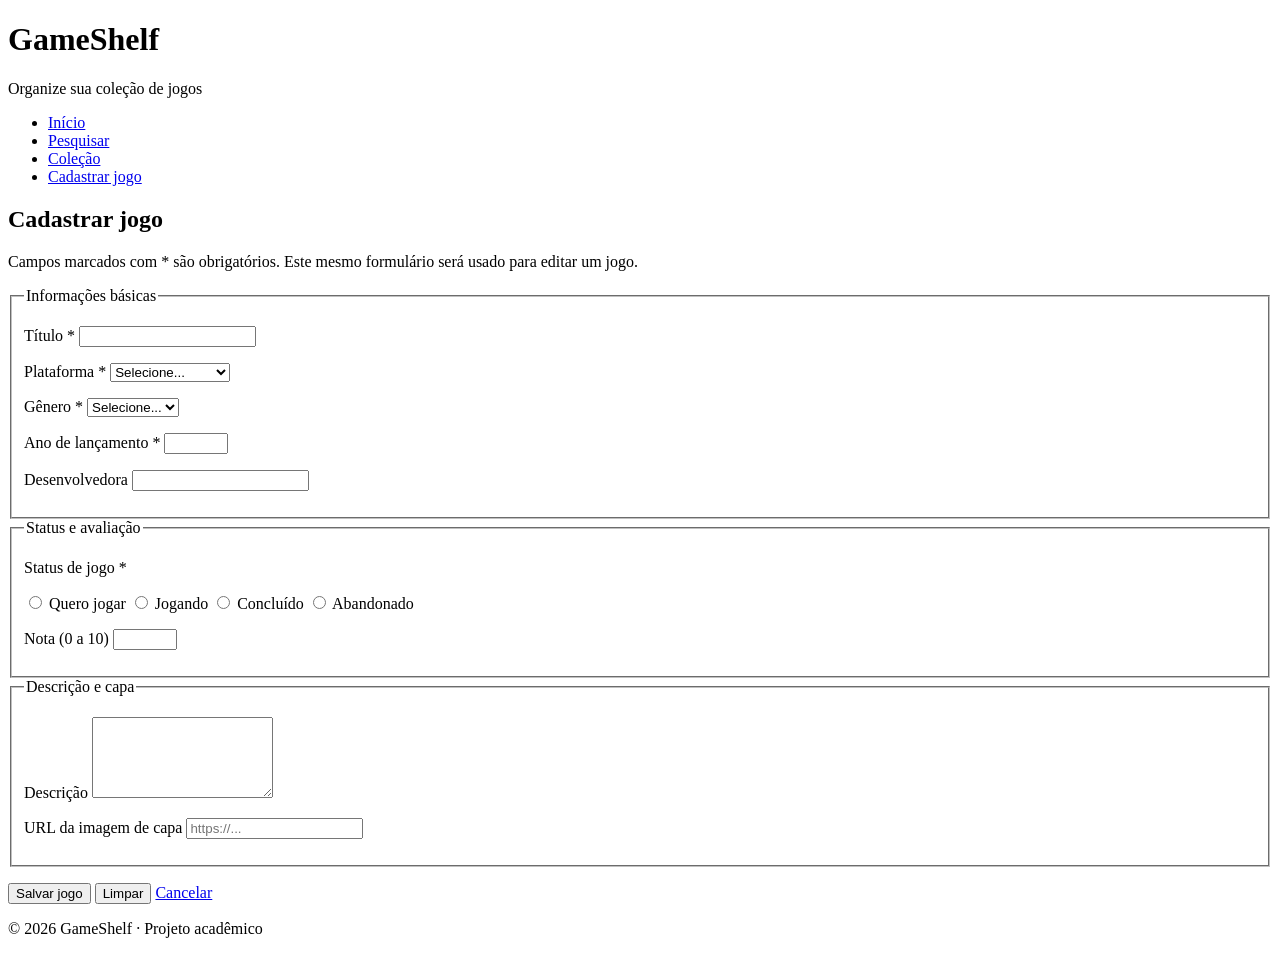
==== pages/cadastro.html @ 1754ef8c "feat: adiciona formulário de cadastro de jogos" ====
<!DOCTYPE html>
<html lang="pt-BR">
<head>
  <meta charset="UTF-8">
  <meta name="viewport" content="width=device-width, initial-scale=1.0">
  <title>GameShelf | Cadastrar jogo</title>
  <link rel="stylesheet" href="../assets/css/style.css">
  <script src="../assets/js/script.js" defer></script>
</head>
<body>

  <header>
    <h1>GameShelf</h1>
    <p>Organize sua coleção de jogos</p>

    <nav aria-label="Navegação principal">
      <ul>
        <li><a href="../index.html">Início</a></li>
        <li><a href="../index.html#pesquisa">Pesquisar</a></li>
        <li><a href="../index.html#colecao">Coleção</a></li>
        <li><a href="cadastro.html">Cadastrar jogo</a></li>
      </ul>
    </nav>
  </header>

  <main>
    <section aria-labelledby="titulo-cadastro">
      <h2 id="titulo-cadastro">Cadastrar jogo</h2>
      <p>Campos marcados com * são obrigatórios. Este mesmo formulário será usado para editar um jogo.</p>

      <form action="#" method="post">

        <fieldset>
          <legend>Informações básicas</legend>

          <p>
            <label for="titulo">Título *</label>
            <input type="text" id="titulo" name="titulo" required maxlength="100">
          </p>

          <p>
            <label for="plataforma">Plataforma *</label>
            <select id="plataforma" name="plataforma" required>
              <option value="">Selecione...</option>
              <option value="pc">PC</option>
              <option value="ps5">PlayStation 5</option>
              <option value="xbox">Xbox Series X/S</option>
              <option value="switch">Nintendo Switch</option>
            </select>
          </p>

          <p>
            <label for="genero">Gênero *</label>
            <select id="genero" name="genero" required>
              <option value="">Selecione...</option>
              <option value="acao">Ação</option>
              <option value="aventura">Aventura</option>
              <option value="rpg">RPG</option>
              <option value="estrategia">Estratégia</option>
              <option value="plataforma">Plataforma</option>
            </select>
          </p>

          <p>
            <label for="ano">Ano de lançamento *</label>
            <input type="number" id="ano" name="ano" min="1970" max="2100" required>
          </p>

          <p>
            <label for="desenvolvedora">Desenvolvedora</label>
            <input type="text" id="desenvolvedora" name="desenvolvedora" maxlength="100">
          </p>
        </fieldset>

        <fieldset>
          <legend>Status e avaliação</legend>

          <p>Status de jogo *</p>
          <p>
            <input type="radio" id="status-quero" name="status" value="quero-jogar" required>
            <label for="status-quero">Quero jogar</label>

            <input type="radio" id="status-jogando" name="status" value="jogando">
            <label for="status-jogando">Jogando</label>

            <input type="radio" id="status-concluido" name="status" value="concluido">
            <label for="status-concluido">Concluído</label>

            <input type="radio" id="status-abandonado" name="status" value="abandonado">
            <label for="status-abandonado">Abandonado</label>
          </p>

          <p>
            <label for="nota">Nota (0 a 10)</label>
            <input type="number" id="nota" name="nota" min="0" max="10" step="0.5">
          </p>
        </fieldset>

        <fieldset>
          <legend>Descrição e capa</legend>

          <p>
            <label for="descricao">Descrição</label>
            <textarea id="descricao" name="descricao" rows="5" maxlength="500"></textarea>
          </p>

          <p>
            <label for="capa">URL da imagem de capa</label>
            <input type="url" id="capa" name="capa" placeholder="https://...">
          </p>
        </fieldset>

        <p>
          <button type="submit">Salvar jogo</button>
          <button type="reset">Limpar</button>
          <a href="../index.html">Cancelar</a>
        </p>
      </form>
    </section>
  </main>

  <footer>
    <p>&copy; 2026 GameShelf · Projeto acadêmico</p>
  </footer>

</body>
</html>
---- assets/css/style.css ----
/* Estilos serão desenvolvidos nas próximas etapas */
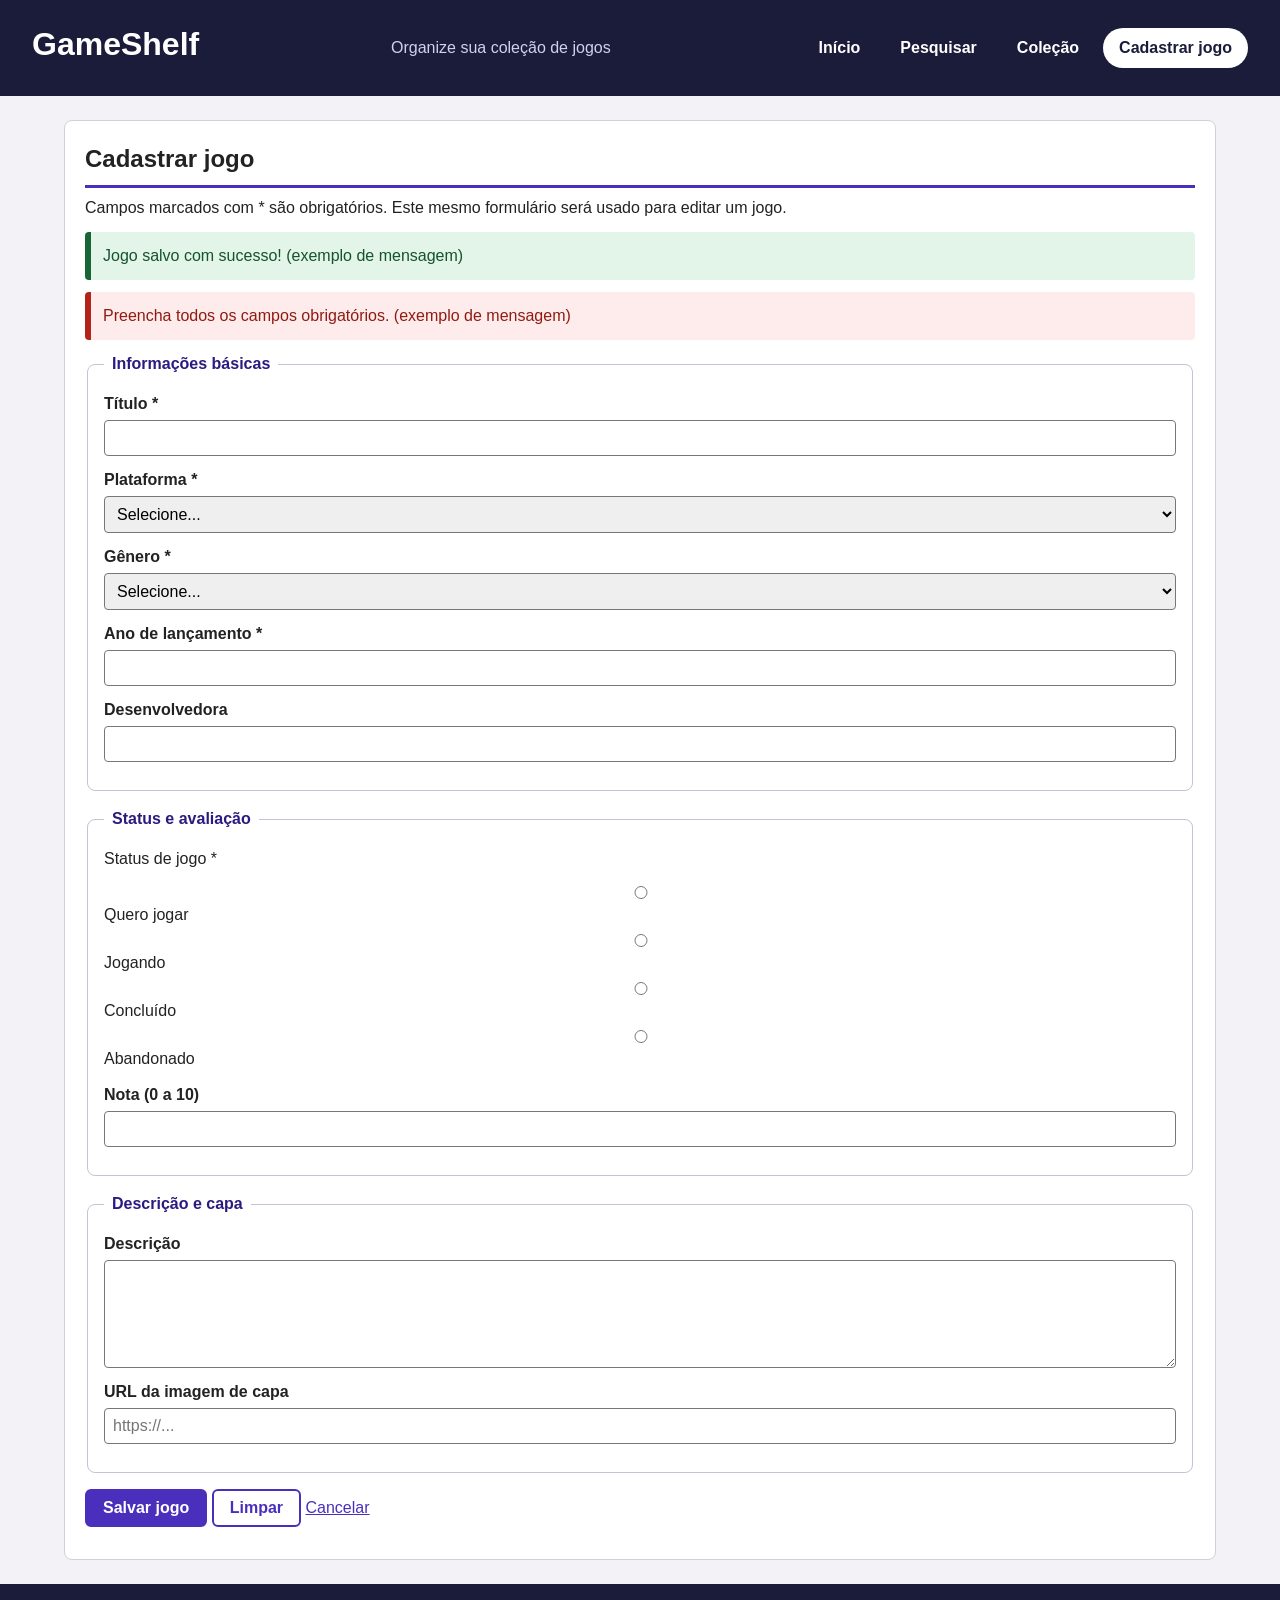
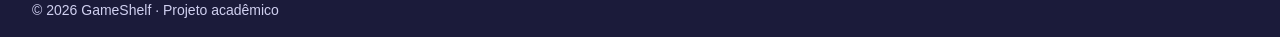
==== commit 6e4f4ab2: "style: estiliza formulários, listagem e detalhes" ====
--- a/pages/cadastro.html
+++ b/pages/cadastro.html
@@ -3,6 +3,7 @@
 <head>
   <meta charset="UTF-8">
   <meta name="viewport" content="width=device-width, initial-scale=1.0">
+  <meta name="description" content="Cadastre um novo jogo na sua coleção do GameShelf.">
   <title>GameShelf | Cadastrar jogo</title>
   <link rel="stylesheet" href="../assets/css/style.css">
   <script src="../assets/js/script.js" defer></script>
@@ -18,7 +19,7 @@
         <li><a href="../index.html">Início</a></li>
         <li><a href="../index.html#pesquisa">Pesquisar</a></li>
         <li><a href="../index.html#colecao">Coleção</a></li>
-        <li><a href="cadastro.html">Cadastrar jogo</a></li>
+        <li><a href="cadastro.html" aria-current="page">Cadastrar jogo</a></li>
       </ul>
     </nav>
   </header>
@@ -27,6 +28,8 @@
     <section aria-labelledby="titulo-cadastro">
       <h2 id="titulo-cadastro">Cadastrar jogo</h2>
       <p>Campos marcados com * são obrigatórios. Este mesmo formulário será usado para editar um jogo.</p>
+      <p class="mensagem sucesso">Jogo salvo com sucesso! (exemplo de mensagem)</p>
+      <p class="mensagem erro">Preencha todos os campos obrigatórios. (exemplo de mensagem)</p>
 
       <form action="#" method="post">
 
--- a/assets/css/style.css
+++ b/assets/css/style.css
@@ -1 +1,379 @@
-/* Estilos serão desenvolvidos nas próximas etapas */+* {
+  box-sizing: border-box;
+}
+
+body {
+  margin: 0;
+  font-family: Arial, Helvetica, sans-serif;
+  font-size: 16px;
+  line-height: 1.5;
+  color: #222222;
+  background-color: #f2f2f7;
+}
+
+h1, h2, h3 {
+  margin: 0 0 8px;
+}
+
+p {
+  margin: 0 0 12px;
+}
+
+img {
+  max-width: 100%;
+}
+
+a {
+  color: #4a2fbd;
+}
+
+a:hover {
+  color: #2d1a80;
+}
+
+a:focus,
+button:focus,
+input:focus,
+select:focus,
+textarea:focus {
+  outline: 3px solid #1d4ed8;
+  outline-offset: 2px;
+}
+
+body > header {
+  display: flex;
+  justify-content: space-between;
+  align-items: center;
+  flex-wrap: wrap;
+  gap: 16px;
+  padding: 20px 32px;
+  color: #ffffff;
+  background-color: #1b1b3a;
+}
+
+body > header p {
+  margin: 0;
+  color: #d0d0f0;
+}
+
+nav ul {
+  display: flex;
+  flex-wrap: wrap;
+  gap: 8px;
+  margin: 0;
+  padding: 0;
+  list-style: none;
+}
+
+nav a {
+  display: block;
+  padding: 8px 16px;
+  color: #ffffff;
+  font-weight: bold;
+  text-decoration: none;
+  border-radius: 20px;
+}
+
+nav a:hover {
+  background-color: #4a2fbd;
+  color: #ffffff;
+}
+
+nav a[aria-current="page"] {
+  background-color: #ffffff;
+  color: #1b1b3a;
+}
+
+main {
+  max-width: 1200px;
+  margin: 0 auto;
+  padding: 24px;
+}
+
+main section,
+main aside {
+  padding: 20px;
+  background-color: #ffffff;
+  border: 1px solid #d0d0dd;
+  border-radius: 8px;
+}
+
+main h2 {
+  padding-bottom: 8px;
+  border-bottom: 3px solid #4a2fbd;
+}
+
+body > footer {
+  display: flex;
+  justify-content: space-between;
+  flex-wrap: wrap;
+  gap: 8px;
+  padding: 16px 32px;
+  font-size: 14px;
+  color: #d0d0f0;
+  background-color: #1b1b3a;
+}
+
+body > footer p {
+  margin: 0;
+}
+
+body > footer a {
+  color: #ffffff;
+}
+
+form {
+  display: flex;
+  flex-direction: column;
+  gap: 16px;
+}
+
+fieldset {
+  padding: 16px;
+  border: 1px solid #c4c4d4;
+  border-radius: 8px;
+}
+
+legend {
+  padding: 0 8px;
+  font-weight: bold;
+  color: #2d1a80;
+}
+
+fieldset p {
+  display: flex;
+  flex-direction: column;
+  gap: 4px;
+}
+
+label {
+  display: block;
+  font-weight: bold;
+}
+
+input[type="radio"] + label {
+  display: inline;
+  margin-right: 12px;
+  font-weight: normal;
+}
+
+input[type="text"],
+input[type="search"],
+input[type="number"],
+input[type="url"],
+select,
+textarea {
+  width: 100%;
+  padding: 8px;
+  font-size: 16px;
+  font-family: inherit;
+  border: 1px solid #777777;
+  border-radius: 4px;
+}
+
+textarea {
+  resize: vertical;
+}
+
+input:hover,
+select:hover,
+textarea:hover {
+  border-color: #4a2fbd;
+}
+
+input:focus,
+select:focus,
+textarea:focus {
+  border-color: #4a2fbd;
+  background-color: #f6f4ff;
+}
+
+button {
+  padding: 8px 16px;
+  font-size: 16px;
+  font-weight: bold;
+  color: #4a2fbd;
+  background-color: #ffffff;
+  border: 2px solid #4a2fbd;
+  border-radius: 6px;
+  cursor: pointer;
+}
+
+button:hover {
+  color: #ffffff;
+  background-color: #4a2fbd;
+}
+
+button[type="submit"] {
+  color: #ffffff;
+  background-color: #4a2fbd;
+}
+
+button[type="submit"]:hover {
+  background-color: #2d1a80;
+  border-color: #2d1a80;
+}
+
+.mensagem {
+  padding: 12px;
+  border-left: 6px solid;
+  border-radius: 4px;
+}
+
+.sucesso {
+  color: #14532d;
+  background-color: #e3f4e8;
+  border-color: #166534;
+}
+
+.erro {
+  color: #8f1b12;
+  background-color: #fdeceb;
+  border-color: #b42318;
+}
+
+.info {
+  color: #1e3a8a;
+  background-color: #e8efff;
+  border-color: #2f55c4;
+}
+
+.layout-colecao {
+  display: grid;
+  grid-template-columns: 270px 1fr;
+  grid-template-areas:
+    "pesquisa colecao"
+    "pesquisa detalhes";
+  gap: 24px;
+  align-items: start;
+}
+
+#pesquisa { grid-area: pesquisa; }
+#colecao  { grid-area: colecao; }
+#detalhes { grid-area: detalhes; }
+
+table {
+  width: 100%;
+  border-collapse: collapse;
+}
+
+caption {
+  padding-bottom: 8px;
+  text-align: left;
+  font-weight: bold;
+}
+
+th, td {
+  padding: 10px;
+  text-align: left;
+  border-bottom: 1px solid #d0d0dd;
+}
+
+thead th {
+  color: #ffffff;
+  background-color: #1b1b3a;
+}
+
+tbody tr:nth-child(even) {
+  background-color: #f7f7fc;
+}
+
+tbody tr:hover {
+  background-color: #ebe8fa;
+}
+
+td img {
+  width: 60px;
+  border-radius: 4px;
+}
+
+td a,
+td button,
+#detalhes footer a,
+#detalhes footer button {
+  display: inline-block;
+  margin: 2px;
+  padding: 6px 10px;
+  font-size: 14px;
+  font-weight: bold;
+  text-decoration: none;
+  color: #4a2fbd;
+  background-color: #ffffff;
+  border: 2px solid #4a2fbd;
+  border-radius: 6px;
+}
+
+td a:hover,
+#detalhes footer a:hover {
+  color: #ffffff;
+  background-color: #4a2fbd;
+}
+
+td button,
+#detalhes footer button {
+  color: #b42318;
+  border-color: #b42318;
+}
+
+td button:hover,
+#detalhes footer button:hover {
+  color: #ffffff;
+  background-color: #b42318;
+}
+
+#detalhes {
+  border-top: 4px solid #4a2fbd;
+}
+
+#detalhes article {
+  display: grid;
+  grid-template-columns: 200px 1fr;
+  gap: 16px 24px;
+  align-items: start;
+}
+
+#detalhes article > header,
+#detalhes article > footer {
+  grid-column: 1 / 3;
+}
+
+#detalhes article > header {
+  padding-bottom: 8px;
+  border-bottom: 1px solid #d0d0dd;
+}
+
+#detalhes article > header p {
+  margin: 0;
+  color: #555555;
+}
+
+#detalhes figure {
+  margin: 0;
+}
+
+#detalhes figure img {
+  width: 100%;
+  border-radius: 8px;
+}
+
+#detalhes figcaption {
+  font-size: 14px;
+  text-align: center;
+  color: #555555;
+}
+
+#detalhes dl {
+  display: grid;
+  grid-template-columns: max-content 1fr;
+  gap: 8px 20px;
+  margin: 0;
+}
+
+#detalhes dt {
+  font-weight: bold;
+  color: #2d1a80;
+}
+
+#detalhes dd {
+  margin: 0;
+}
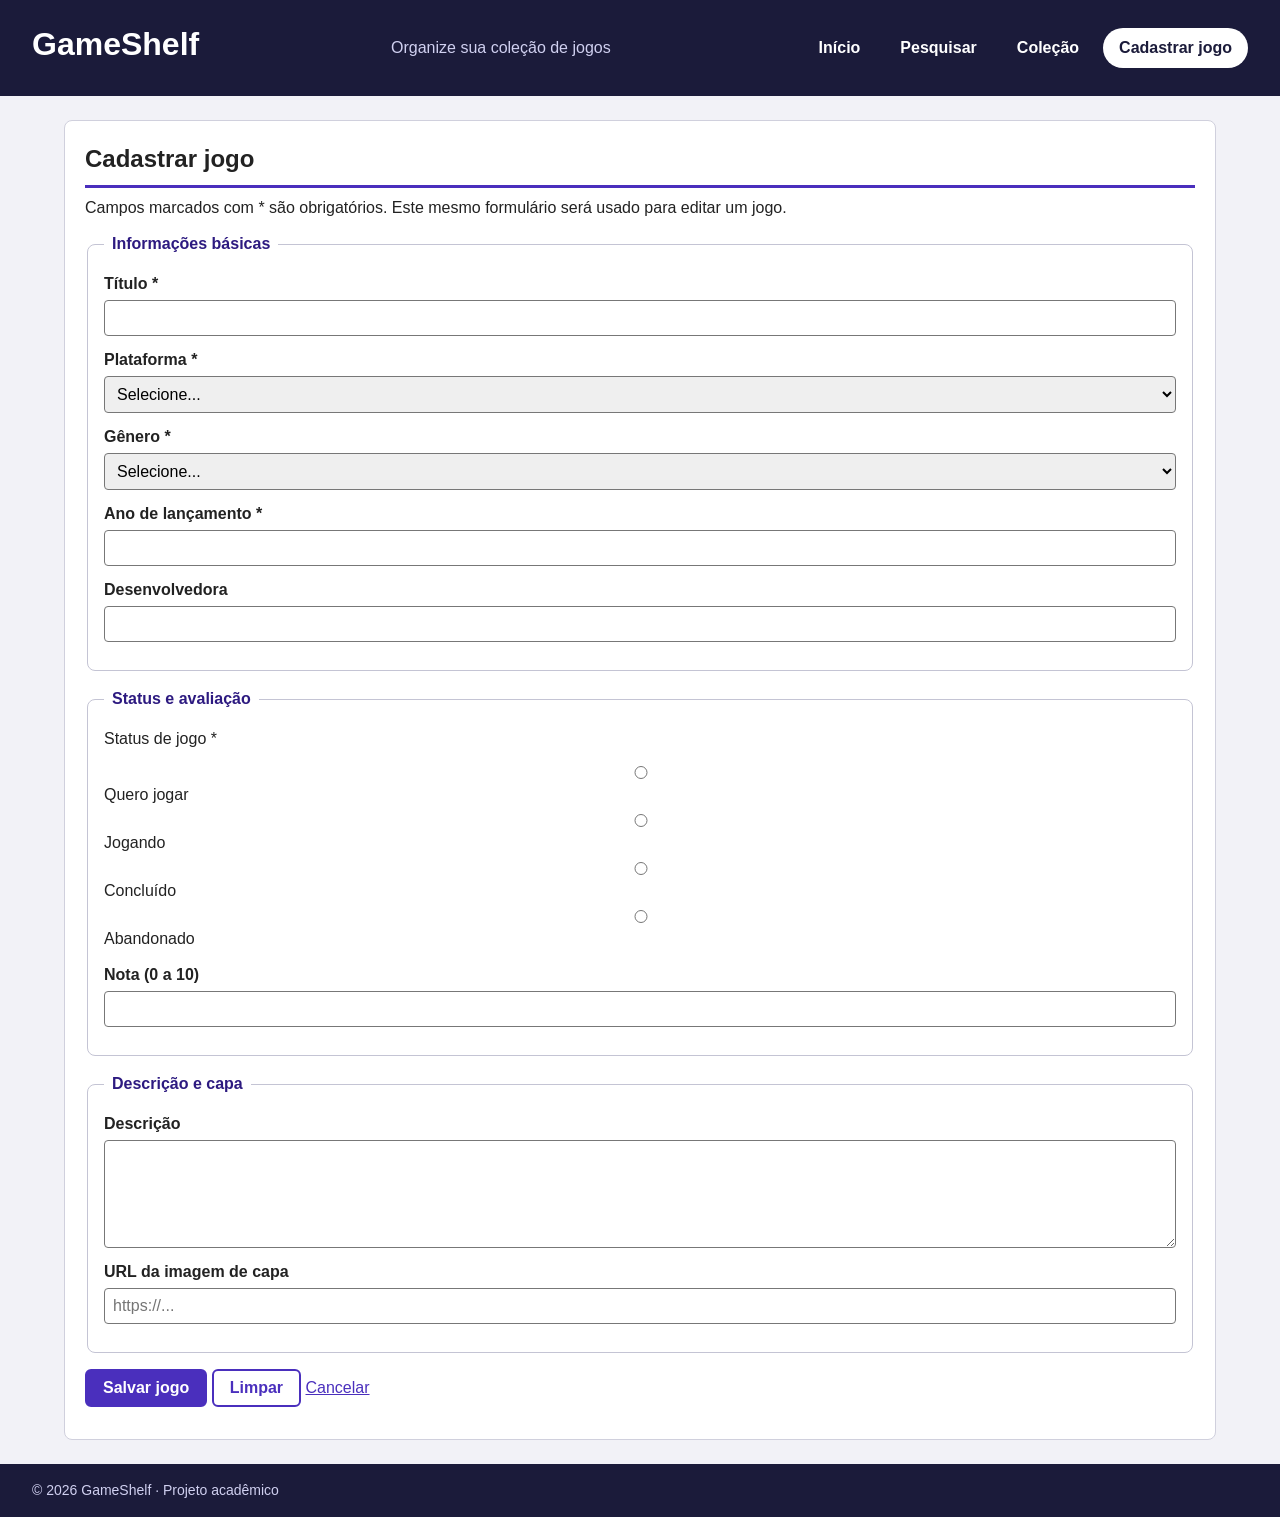
==== commit 0da1011a: "feat: implementa cadastro de jogos com validação e feedback" ====
--- a/pages/cadastro.html
+++ b/pages/cadastro.html
@@ -6,9 +6,10 @@
   <meta name="description" content="Cadastre um novo jogo na sua coleção do GameShelf.">
   <title>GameShelf | Cadastrar jogo</title>
   <link rel="stylesheet" href="../assets/css/style.css">
-  <script src="../assets/js/script.js" defer></script>
+  <script src="../assets/js/dados.js" defer></script>
+  <script src="../assets/js/cadastro.js" defer></script>
 </head>
-<body>
+<body data-raiz="../">
 
   <header>
     <h1>GameShelf</h1>
@@ -28,10 +29,9 @@
     <section aria-labelledby="titulo-cadastro">
       <h2 id="titulo-cadastro">Cadastrar jogo</h2>
       <p>Campos marcados com * são obrigatórios. Este mesmo formulário será usado para editar um jogo.</p>
-      <p class="mensagem sucesso">Jogo salvo com sucesso! (exemplo de mensagem)</p>
-      <p class="mensagem erro">Preencha todos os campos obrigatórios. (exemplo de mensagem)</p>
+      <div id="mensagem" role="status" hidden></div>
 
-      <form action="#" method="post">
+      <form id="form-jogo" action="#" method="post" novalidate>
 
         <fieldset>
           <legend>Informações básicas</legend>
--- a/assets/css/style.css
+++ b/assets/css/style.css
@@ -284,6 +284,8 @@
 
 td img {
   width: 60px;
+  height: 80px;
+  object-fit: cover;
   border-radius: 4px;
 }
 
@@ -353,6 +355,8 @@
 
 #detalhes figure img {
   width: 100%;
+  aspect-ratio: 3 / 4;
+  object-fit: cover;
   border-radius: 8px;
 }
 
@@ -376,4 +380,79 @@
 
 #detalhes dd {
   margin: 0;
+}
+
+@media (max-width: 900px) {
+  .layout-colecao {
+    grid-template-columns: 1fr;
+    grid-template-areas:
+      "pesquisa"
+      "colecao"
+      "detalhes";
+  }
+}
+
+@media (max-width: 600px) {
+  body > header {
+    flex-direction: column;
+    align-items: flex-start;
+    padding: 16px;
+  }
+
+  main {
+    padding: 12px;
+  }
+
+  main section,
+  main aside {
+    padding: 12px;
+  }
+
+  nav a {
+    padding: 6px 12px;
+    font-size: 14px;
+  }
+
+  table {
+    display: block;
+    overflow-x: auto;
+  }
+
+  #detalhes article {
+    grid-template-columns: 1fr;
+  }
+
+  #detalhes article > header,
+  #detalhes article > footer {
+    grid-column: 1;
+  }
+
+  #detalhes figure {
+    max-width: 200px;
+  }
+
+  #detalhes dl {
+    grid-template-columns: 1fr;
+    gap: 0;
+  }
+
+  #detalhes dd {
+    margin-bottom: 8px;
+  }
+
+  body > footer {
+    flex-direction: column;
+    padding: 16px;
+  }
+}
+
+/* ===== Validação e mensagens do JavaScript ===== */
+[aria-invalid="true"] {
+  border-color: #b42318;
+  background-color: #fff5f4;
+}
+
+.mensagem ul {
+  margin: 8px 0 0;
+  padding-left: 20px;
 }
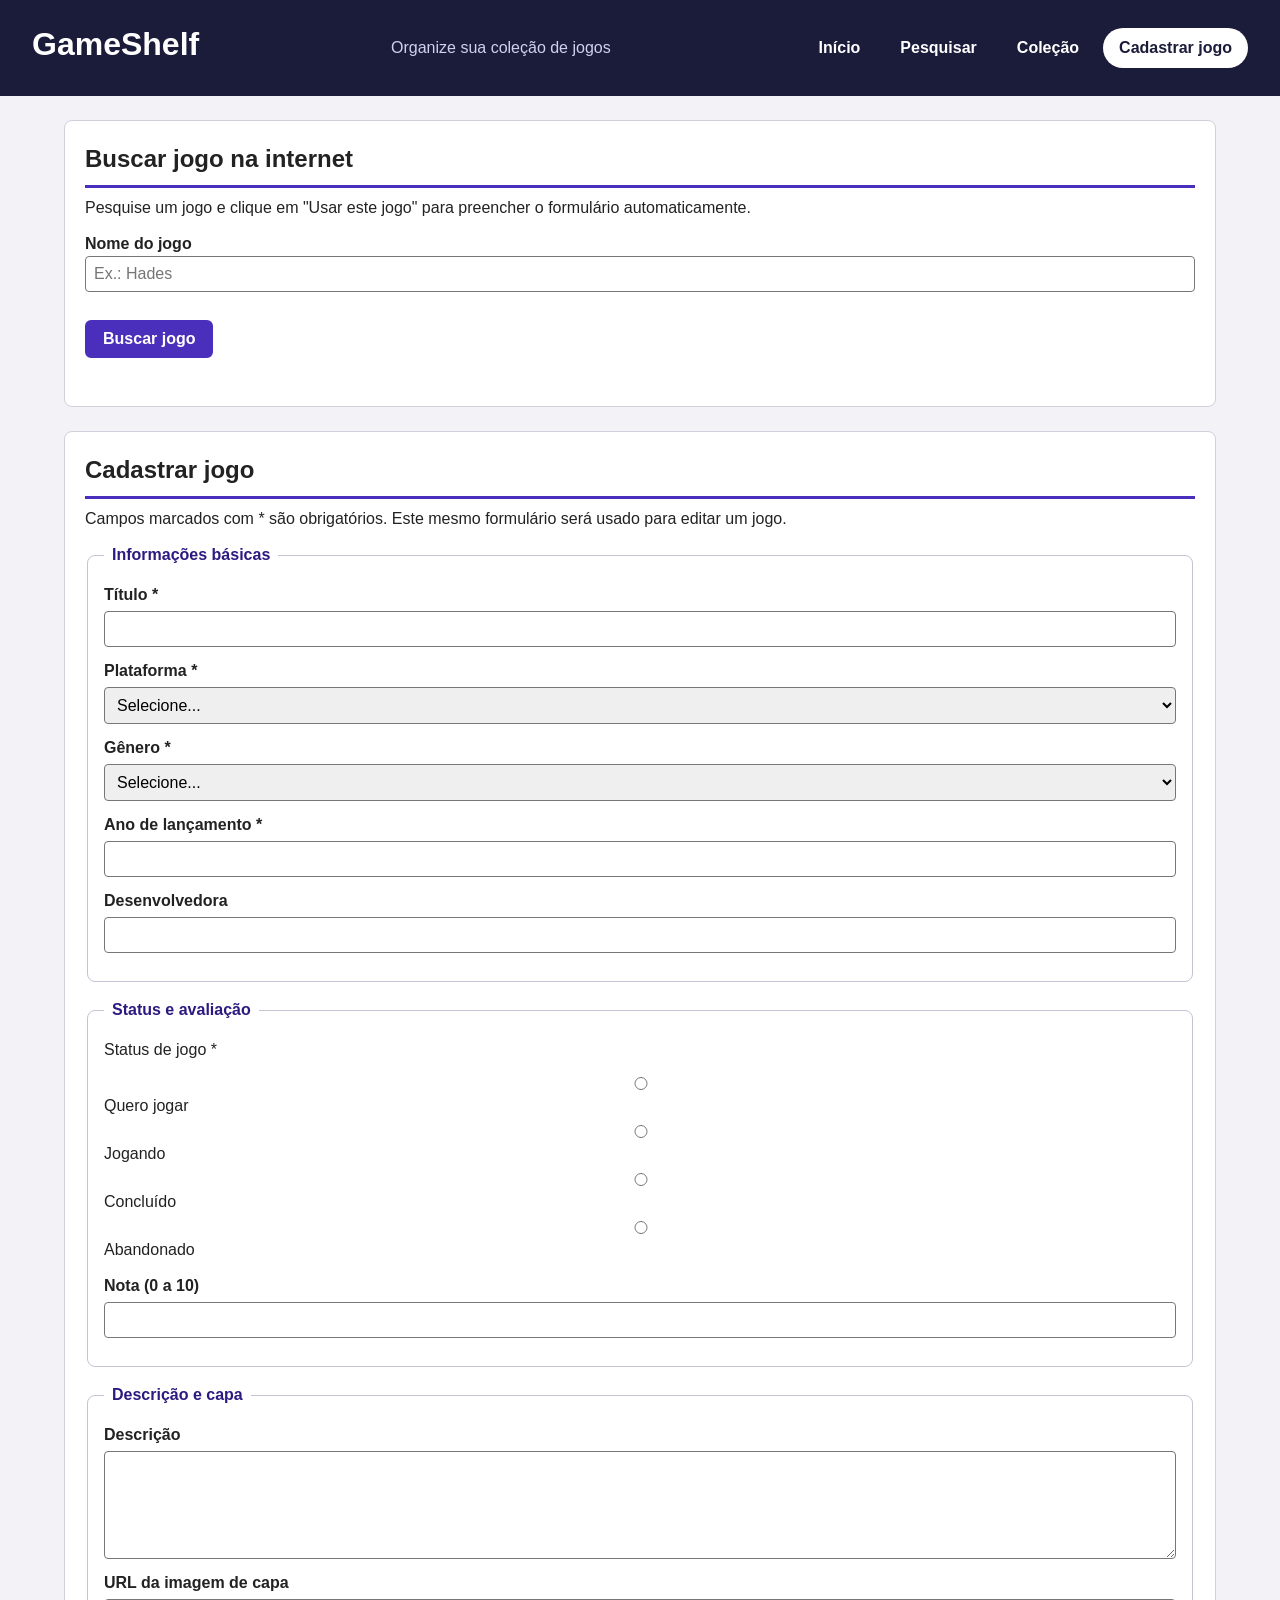
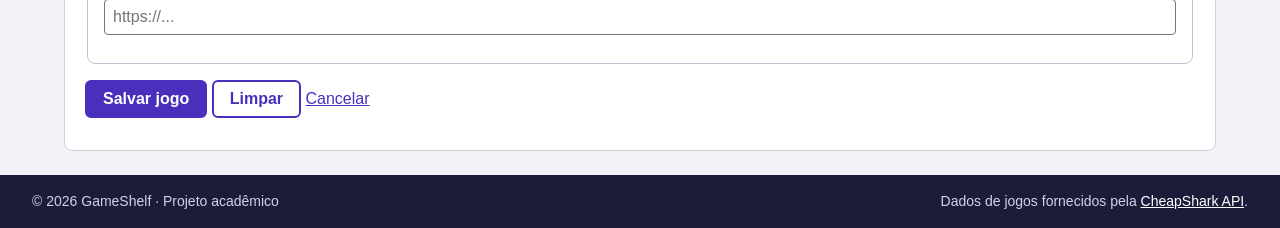
==== commit 88015140: "feat: integra aplicação com API pública CheapShark" ====
--- a/pages/cadastro.html
+++ b/pages/cadastro.html
@@ -7,6 +7,7 @@
   <title>GameShelf | Cadastrar jogo</title>
   <link rel="stylesheet" href="../assets/css/style.css">
   <script src="../assets/js/dados.js" defer></script>
+  <script src="../assets/js/api.js" defer></script>
   <script src="../assets/js/cadastro.js" defer></script>
 </head>
 <body data-raiz="../">
@@ -26,7 +27,26 @@
   </header>
 
   <main>
-    <section aria-labelledby="titulo-cadastro">
+
+      <section id="busca-api" aria-labelledby="titulo-api">
+      <h2 id="titulo-api">Buscar jogo na internet</h2>
+      <p>Pesquise um jogo e clique em "Usar este jogo" para preencher o formulário automaticamente.</p>
+
+      <form id="form-api" action="#">
+        <p>
+          <label for="busca-api-termo">Nome do jogo</label>
+          <input type="search" id="busca-api-termo" name="termo" placeholder="Ex.: Hades">
+        </p>
+        <p>
+          <button type="submit">Buscar jogo</button>
+        </p>
+      </form>
+
+      <p id="status-api" role="status" hidden></p>
+      <ul id="resultados-api" class="resultados-api"></ul>
+    </section>
+
+    <section id="cadastro" aria-labelledby="titulo-cadastro">
       <h2 id="titulo-cadastro">Cadastrar jogo</h2>
       <p>Campos marcados com * são obrigatórios. Este mesmo formulário será usado para editar um jogo.</p>
       <div id="mensagem" role="status" hidden></div>
@@ -124,6 +144,7 @@
 
   <footer>
     <p>&copy; 2026 GameShelf · Projeto acadêmico</p>
+    <p>Dados de jogos fornecidos pela <a href="https://apidocs.cheapshark.com" target="_blank" rel="noopener">CheapShark API</a>.</p>
   </footer>
 
 </body>
--- a/assets/css/style.css
+++ b/assets/css/style.css
@@ -455,4 +455,51 @@
 .mensagem ul {
   margin: 8px 0 0;
   padding-left: 20px;
+}
+
+/* ===== Busca na API (RAWG) ===== */
+#busca-api {
+  margin-bottom: 24px;
+}
+
+.resultados-api {
+  display: grid;
+  grid-template-columns: repeat(auto-fill, minmax(220px, 1fr));
+  gap: 16px;
+  margin: 16px 0 0;
+  padding: 0;
+  list-style: none;
+}
+
+.resultados-api li {
+  display: flex;
+  flex-direction: column;
+  gap: 8px;
+  padding: 12px;
+  background-color: #fafaff;
+  border: 1px solid #d0d0dd;
+  border-radius: 8px;
+}
+
+.resultados-api img {
+  width: 100%;
+  height: 120px;
+  object-fit: cover;
+  border-radius: 4px;
+}
+
+.resultados-api h3 {
+  margin: 0;
+  font-size: 16px;
+}
+
+.resultados-api p {
+  margin: 0;
+  font-size: 14px;
+  color: #555555;
+}
+
+.resultados-api button:disabled {
+  opacity: 0.5;
+  cursor: not-allowed;
 }
